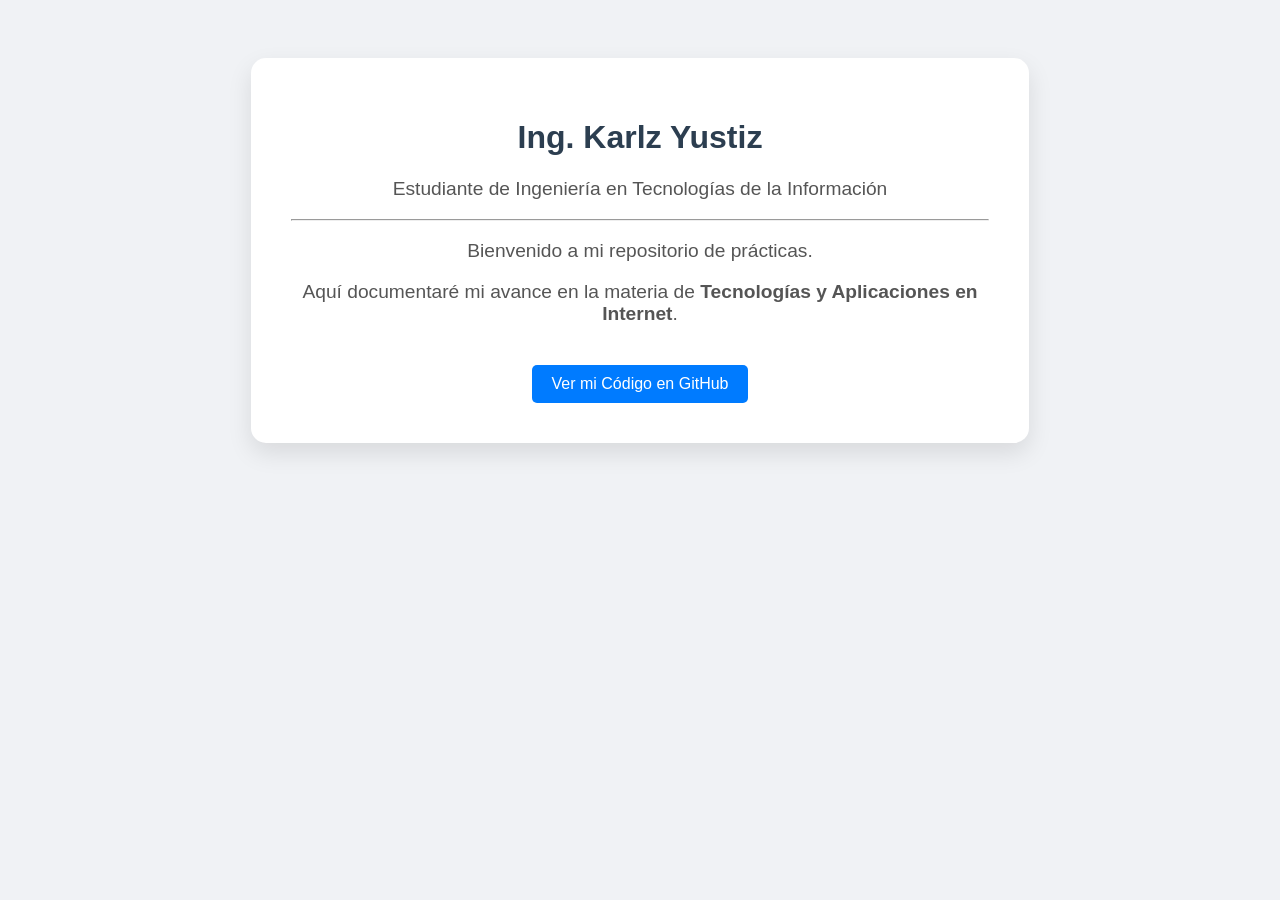
==== index.html @ 373f211f "Add files via upload" ====
<!DOCTYPE html>
<html lang="es">
<head>
    <meta charset="UTF-8">
    <title>Portafolio de Ingeniero</title>
    <style>
        body { 
            font-family: 'Segoe UI', sans-serif; 
            background-color: #f0f2f5; 
            text-align: center; 
            padding: 50px; 
        }
        .tarjeta { 
            background: white; 
            width: 60%; 
            margin: auto; 
            padding: 40px; 
            border-radius: 15px; 
            box-shadow: 0 10px 25px rgba(0,0,0,0.1); 
        }
        h1 { 
            color: #2c3e50; 
        }
        p { 
            color: #555; 
            font-size: 1.2rem; 
        }
        .boton { 
            background: #007bff; 
            color: white; 
            padding: 10px 20px; 
            text-decoration: none; 
            border-radius: 5px; 
            display: inline-block; 
            margin-top: 20px;
        }
        .boton:hover { 
            background: #0056b3; 
        }
    </style>
</head>
<body>
    <div class="tarjeta">
        <h1>Ing. Karlz Yustiz</h1>
        <p>Estudiante de Ingeniería en Tecnologías de la Información</p>
        <hr>
        <p>Bienvenido a mi repositorio de prácticas.</p>
        <p>Aquí documentaré mi avance en la materia de <strong>Tecnologías y Aplicaciones en Internet</strong>.</p>
        
        <a href="https://github.com/tu-usuario-aqui" class="boton">Ver mi Código en GitHub</a>
    </div>
</body>
</html>
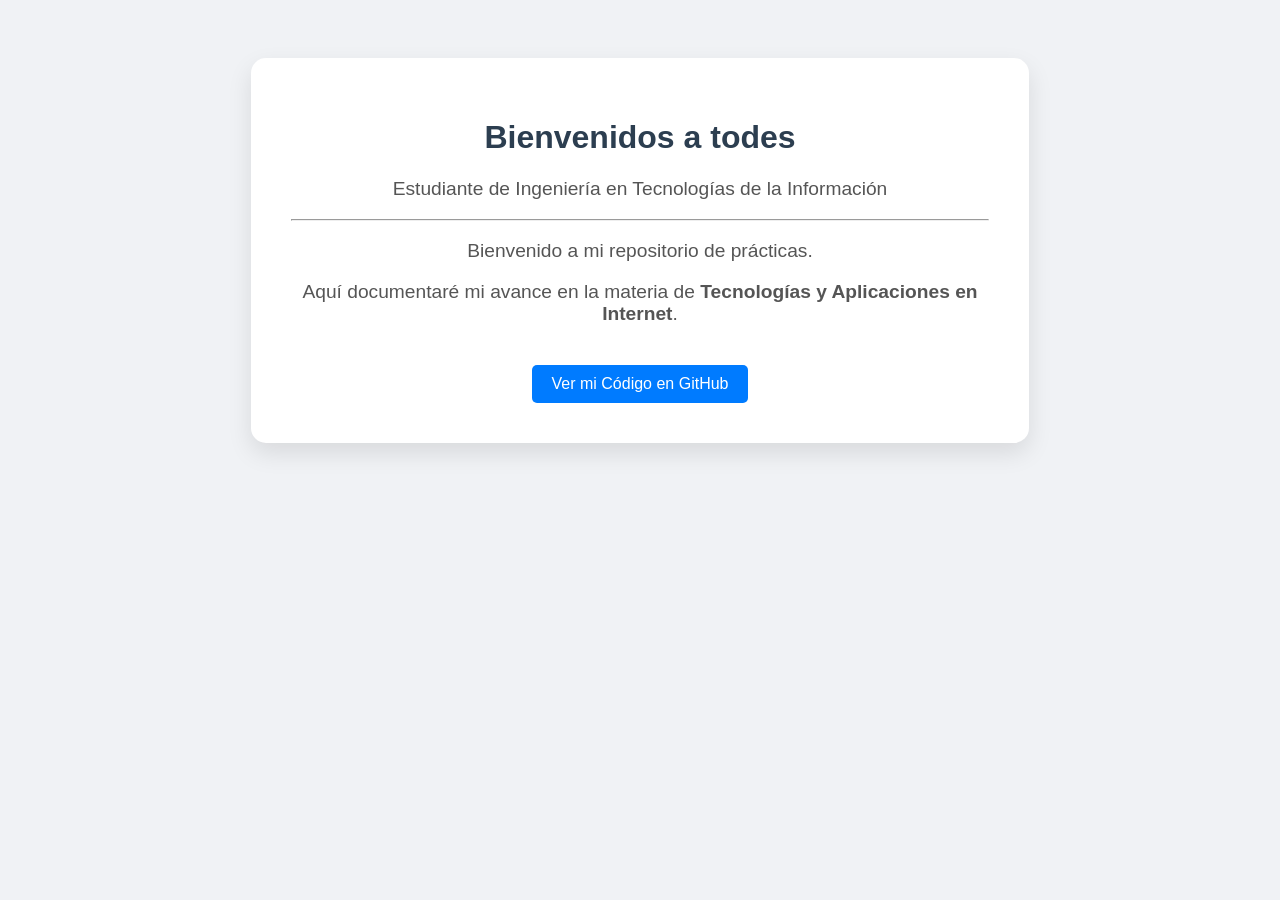
==== commit a68890c3: "Update welcome message and heading in index.html" ====
--- a/index.html
+++ b/index.html
@@ -41,7 +41,7 @@
 </head>
 <body>
     <div class="tarjeta">
-        <h1>Ing. Karlz Yustiz</h1>
+        <h1>Bienvenidos a todes</h1>
         <p>Estudiante de Ingeniería en Tecnologías de la Información</p>
         <hr>
         <p>Bienvenido a mi repositorio de prácticas.</p>
@@ -50,4 +50,5 @@
         <a href="https://github.com/tu-usuario-aqui" class="boton">Ver mi Código en GitHub</a>
     </div>
 </body>
-</html>+
+</html>
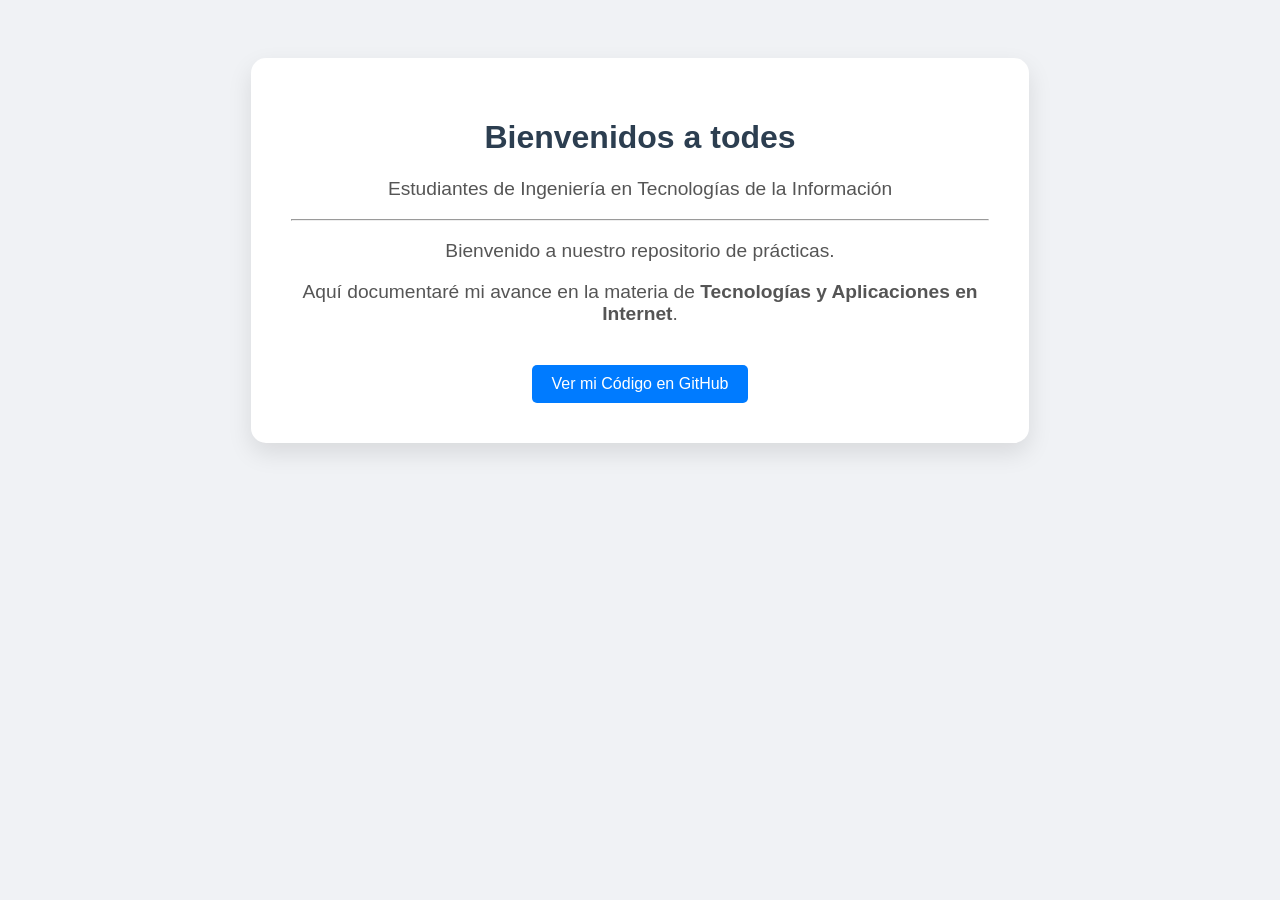
==== commit ea8c1a50: "Revise welcome message and improve inclusivity Updated the welcome message and adjusted the text to " ====
--- a/index.html
+++ b/index.html
@@ -42,9 +42,9 @@
 <body>
     <div class="tarjeta">
         <h1>Bienvenidos a todes</h1>
-        <p>Estudiante de Ingeniería en Tecnologías de la Información</p>
+        <p>Estudiantes de Ingeniería en Tecnologías de la Información</p>
         <hr>
-        <p>Bienvenido a mi repositorio de prácticas.</p>
+        <p>Bienvenido a nuestro repositorio de prácticas.</p>
         <p>Aquí documentaré mi avance en la materia de <strong>Tecnologías y Aplicaciones en Internet</strong>.</p>
         
         <a href="https://github.com/tu-usuario-aqui" class="boton">Ver mi Código en GitHub</a>
@@ -52,3 +52,4 @@
 </body>
 
 </html>
+
